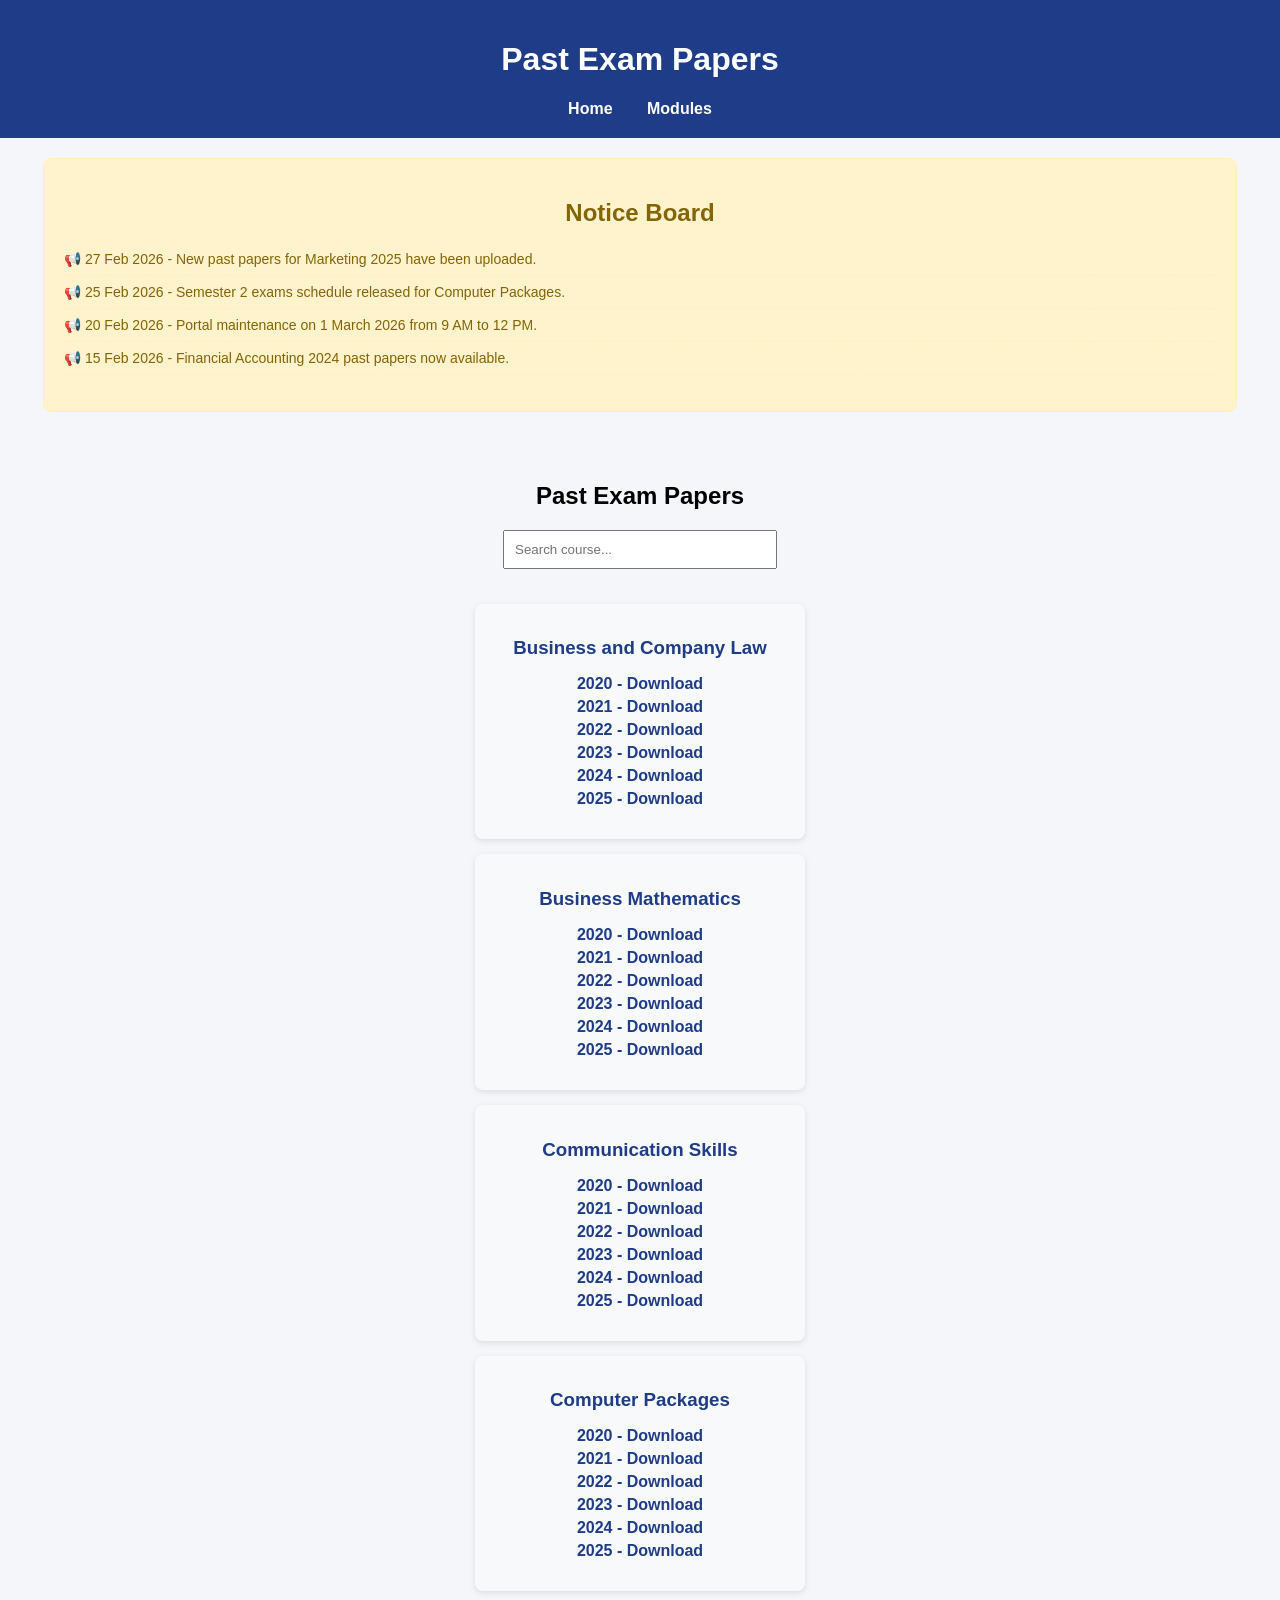
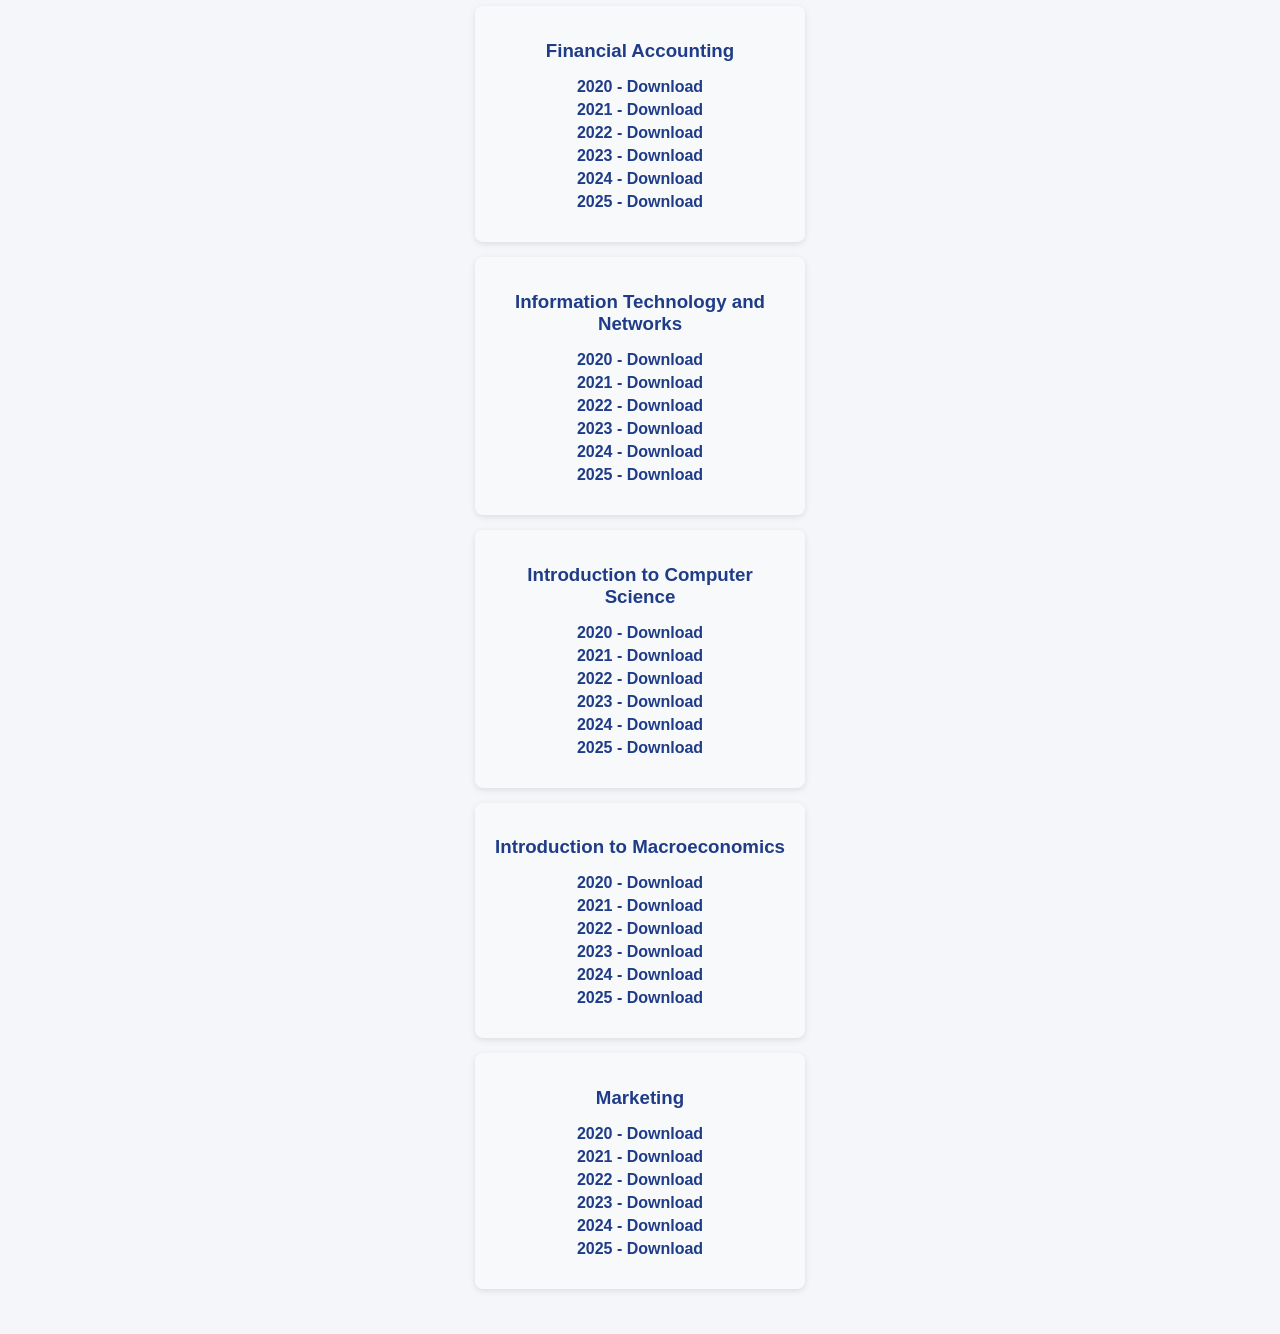
==== pastpapers.html @ 8b6c1806 "Add files via upload" ====
<!DOCTYPE html>
<html>
<head>
    <title>Past Papers</title>
    <link rel="stylesheet" href="style.css">
</head>
<body>

<header>
    <h1>Past Exam Papers</h1>
    <nav>
        <a href="index.html">Home</a>
        <a href="modules.html">Modules</a>
    </nav>
</header>
<!-- Notice Board -->
<section class="notice-board">
    <h2>Notice Board</h2>
    <ul>
        <li>📢 27 Feb 2026 - New past papers for Marketing 2025 have been uploaded.</li>
        <li>📢 25 Feb 2026 - Semester 2 exams schedule released for Computer Packages.</li>
        <li>📢 20 Feb 2026 - Portal maintenance on 1 March 2026 from 9 AM to 12 PM.</li>
        <li>📢 15 Feb 2026 - Financial Accounting 2024 past papers now available.</li>
    </ul>
</section>
<section class="content">

    <h2>Past Exam Papers</h2>

    <input type="text" id="searchInput" placeholder="Search course..." onkeyup="searchPapers()">
<!-- Business and Company Law -->
<div class="card paper">
    <h3>Business and Company Law</h3>
    <ul>
        <li><a href="papers/business_law_2020.pdf" target="_blank">2020 - Download</a></li>
        <li><a href="papers/business_law_2021.pdf" target="_blank">2021 - Download</a></li>
        <li><a href="papers/business_law_2022.pdf" target="_blank">2022 - Download</a></li>
        <li><a href="papers/business_law_2023.pdf" target="_blank">2023 - Download</a></li>
        <li><a href="papers/business_law_2024.pdf" target="_blank">2024 - Download</a></li>
        <li><a href="papers/business_law_2025.pdf" target="_blank">2025 - Download</a></li>
    </ul>
</div>

<!-- Business Mathematics -->
<div class="card paper">
    <h3>Business Mathematics</h3>
    <ul>
        <li><a href="papers/business_math_2020.pdf" target="_blank">2020 - Download</a></li>
        <li><a href="papers/business_math_2021.pdf" target="_blank">2021 - Download</a></li>
        <li><a href="papers/business_math_2022.pdf" target="_blank">2022 - Download</a></li>
        <li><a href="papers/business_math_2023.pdf" target="_blank">2023 - Download</a></li>
        <li><a href="papers/business_math_2024.pdf" target="_blank">2024 - Download</a></li>
        <li><a href="papers/business_math_2025.pdf" target="_blank">2025 - Download</a></li>
    </ul>
</div>

<!-- Communication Skills -->
<div class="card paper">
    <h3>Communication Skills</h3>
    <ul>
        <li><a href="papers/communication_2020.pdf" target="_blank">2020 - Download</a></li>
        <li><a href="papers/communication_2021.pdf" target="_blank">2021 - Download</a></li>
        <li><a href="papers/communication_2022.pdf" target="_blank">2022 - Download</a></li>
        <li><a href="papers/communication_2023.pdf" target="_blank">2023 - Download</a></li>
        <li><a href="papers/communication_2024.pdf" target="_blank">2024 - Download</a></li>
        <li><a href="papers/communication_2025.pdf" target="_blank">2025 - Download</a></li>
    </ul>
</div>

<!-- Computer Packages -->
<div class="card paper">
    <h3>Computer Packages</h3>
    <ul>
        <li><a href="papers/computer_packages_2020.pdf" target="_blank">2020 - Download</a></li>
        <li><a href="papers/computer_packages_2021.pdf" target="_blank">2021 - Download</a></li>
        <li><a href="papers/computer_packages_2022.pdf" target="_blank">2022 - Download</a></li>
        <li><a href="papers/computer_packages_2023.pdf" target="_blank">2023 - Download</a></li>
        <li><a href="papers/computer_packages_2024.pdf" target="_blank">2024 - Download</a></li>
        <li><a href="papers/computer_packages_2025.pdf" target="_blank">2025 - Download</a></li>
    </ul>
</div>

<!-- Financial Accounting -->
<div class="card paper">
    <h3>Financial Accounting</h3>
    <ul>
        <li><a href="papers/financial_accounting_2020.pdf" target="_blank">2020 - Download</a></li>
        <li><a href="papers/financial_accounting_2021.pdf" target="_blank">2021 - Download</a></li>
        <li><a href="papers/financial_accounting_2022.pdf" target="_blank">2022 - Download</a></li>
        <li><a href="papers/financial_accounting_2023.pdf" target="_blank">2023 - Download</a></li>
        <li><a href="papers/financial_accounting_2024.pdf" target="_blank">2024 - Download</a></li>
        <li><a href="papers/financial_accounting_2025.pdf" target="_blank">2025 - Download</a></li>
    </ul>
</div>

<!-- Information Technology and Networks -->
<div class="card paper">
    <h3>Information Technology and Networks</h3>
    <ul>
        <li><a href="papers/it_networks_2020.pdf" target="_blank">2020 - Download</a></li>
        <li><a href="papers/it_networks_2021.pdf" target="_blank">2021 - Download</a></li>
        <li><a href="papers/it_networks_2022.pdf" target="_blank">2022 - Download</a></li>
        <li><a href="papers/it_networks_2023.pdf" target="_blank">2023 - Download</a></li>
        <li><a href="papers/it_networks_2024.pdf" target="_blank">2024 - Download</a></li>
        <li><a href="papers/it_networks_2025.pdf" target="_blank">2025 - Download</a></li>
    </ul>
</div>

<!-- Introduction to Computer Science -->
<div class="card paper">
    <h3>Introduction to Computer Science</h3>
    <ul>
        <li><a href="papers/ics_2020.pdf" target="_blank">2020 - Download</a></li>
        <li><a href="papers/ics_2021.pdf" target="_blank">2021 - Download</a></li>
        <li><a href="papers/ics_2022.pdf" target="_blank">2022 - Download</a></li>
        <li><a href="papers/ics_2023.pdf" target="_blank">2023 - Download</a></li>
        <li><a href="papers/ics_2024.pdf" target="_blank">2024 - Download</a></li>
        <li><a href="papers/ics_2025.pdf" target="_blank">2025 - Download</a></li>
    </ul>
</div>

<!-- Introduction to Macroeconomics -->
<div class="card paper">
    <h3>Introduction to Macroeconomics</h3>
    <ul>
        <li><a href="papers/macro_2020.pdf" target="_blank">2020 - Download</a></li>
        <li><a href="papers/macro_2021.pdf" target="_blank">2021 - Download</a></li>
        <li><a href="papers/macro_2022.pdf" target="_blank">2022 - Download</a></li>
        <li><a href="papers/macro_2023.pdf" target="_blank">2023 - Download</a></li>
        <li><a href="papers/macro_2024.pdf" target="_blank">2024 - Download</a></li>
        <li><a href="papers/macro_2025.pdf" target="_blank">2025 - Download</a></li>
    </ul>
</div>

<!-- Marketing -->
<div class="card paper">
    <h3>Marketing</h3>
    <ul>
        <li><a href="papers/marketing_2020.pdf" target="_blank">2020 - Download</a></li>
        <li><a href="papers/marketing_2021.pdf" target="_blank">2021 - Download</a></li>
        <li><a href="papers/marketing_2022.pdf" target="_blank">2022 - Download</a></li>
        <li><a href="papers/marketing_2023.pdf" target="_blank">2023 - Download</a></li>
        <li><a href="papers/marketing_2024.pdf" target="_blank">2024 - Download</a></li>
        <li><a href="papers/marketing_2025.pdf" target="_blank">2025 - Download</a></li>
    </ul>
</div>
<script src="script.js"></script>

</body>
</html>
---- style.css ----
body {
    margin: 0;
    font-family: Arial, sans-serif;
    background: #f4f6f9;
}

/* Header */
header {
    background: #1f3c88;
    color: white;
    text-align: center;
    padding: 20px;
}

nav a {
    color: white;
    margin: 0 15px;
    text-decoration: none;
    font-weight: bold;
}

nav a:hover {
    text-decoration: underline;
}

/* Hero Section */
.hero {
    text-align: center;
    padding: 60px 20px;
    background: white;
}

.btn {
    display: inline-block;
    padding: 10px 20px;
    background: #1f3c88;
    color: white;
    text-decoration: none;
    border-radius: 5px;
    margin-top: 10px;
}

.btn:hover {
    background: #162f6b;
}

/* Content Section */
.content {
    padding: 30px;
    text-align: center;
}

.card {
    background: white;
    padding: 20px;
    margin: 15px auto;
    width: 300px;
    border-radius: 8px;
    box-shadow: 0 3px 8px rgba(0,0,0,0.1);
}

/* Search Bar */
#searchInput {
    padding: 10px;
    width: 250px;
    margin-bottom: 20px;
}

/* Footer */
footer {
    background: #1f3c88;
    color: white;
    text-align: center;
    padding: 15px;
    margin-top: 40px;
}

/* Mobile Responsive */
@media (max-width: 600px) {
    .card {
        width: 90%;
    }
}
/* Grid Layout for Courses */
.papers-grid {
    display: grid;
    grid-template-columns: repeat(auto-fit, minmax(280px, 1fr));
    gap: 20px;
    margin-top: 20px;
/* True grid layout */
.papers-grid {
    display: grid;
    grid-template-columns: repeat(auto-fit, minmax(250px, 1fr));
    gap: 20px;          /* space between cards */
    margin-top: 20px;
}

.card.paper {
    background-color: #f8f9fa;
    padding: 15px;
    border-radius: 8px;
    box-shadow: 0 2px 6px rgba(0,0,0,0.1);
}

.card.paper h3 {
    margin-bottom: 10px;
    color: #1f3c88;
}

.card.paper ul {
    list-style: none;
    padding-left: 0;
}

.card.paper ul li {
    margin: 5px 0;
}

.card.paper ul li a {
    text-decoration: none;
    color: #1f3c88;
    font-weight: bold;
}

.card.paper ul li a:hover {
    text-decoration: underline;
}
}
/* Individual course cards */
.card.paper {
    background-color: #f8f9fa;
    padding: 15px;
    border-radius: 8px;
    box-shadow: 0 2px 6px rgba(0,0,0,0.1);
}

.card.paper h3 {
    margin-bottom: 10px;
    color: #1f3c88;
}

.card.paper ul {
    list-style: none;
    padding-left: 0;
}

.card.paper ul li {
    margin: 5px 0;
}

.card.paper ul li a {
    text-decoration: none;
    color: #1f3c88;
    font-weight: bold;
}

.card.paper ul li a:hover {
    text-decoration: underline;
}

/* Dropdown */
select {
    padding: 10px;
    margin: 10px;
}

/* Improve Search */
#searchInput {
    padding: 10px;
    width: 250px;
}
.card ul {
    list-style: none;
    padding-left: 0;
}

.card ul li {
    margin: 5px 0;
}

.card ul li a {
    text-decoration: none;
    color: #1f3c88;
    font-weight: bold;
}

.card ul li a:hover {
    text-decoration: underline;
}
/* Notice Board */
.notice-board {
    background: #fff3cd;
    border: 1px solid #ffeeba;
    padding: 20px;
    margin: 20px auto;
    width: 90%;
    border-radius: 8px;
}

.notice-board h2 {
    color: #856404;
    text-align: center;
    margin-bottom: 15px;
}

.notice-board ul {
    list-style: none;
    padding-left: 0;
}

.notice-board ul li {
    padding: 8px 0;
    border-bottom: 1px dashed #ffeeba;
    font-size: 14px;
    color: #856404;
}
/* Individual course cards */
.card.paper {
    background-color: #f8f9fa;
    padding: 15px;
    border-radius: 8px;
    box-shadow: 0 2px 6px rgba(0,0,0,0.1);
}

.card.paper h3 {
    margin-bottom: 10px;
    color: #1f3c88;
}

.card.paper ul {
    list-style: none;
    padding-left: 0;
}

.card.paper ul li {
    margin: 5px 0;
}

.card.paper ul li a {
    text-decoration: none;
    color: #1f3c88;
    font-weight: bold;
}

.card.paper ul li a:hover {
    text-decoration: underline;
}
body {
    opacity: 0;
    animation: fadeInBody 0.8s forwards;
}

@keyframes fadeInBody {
    to { opacity: 1; }
}
/* Notice Board animation */
.notice-board ul li {
    opacity: 0;
    transform: translateY(20px);
    animation: fadeInUp 0.5s forwards;
}

@keyframes fadeInUp {
    to {
        opacity: 1;
        transform: translateY(0);
    }
}
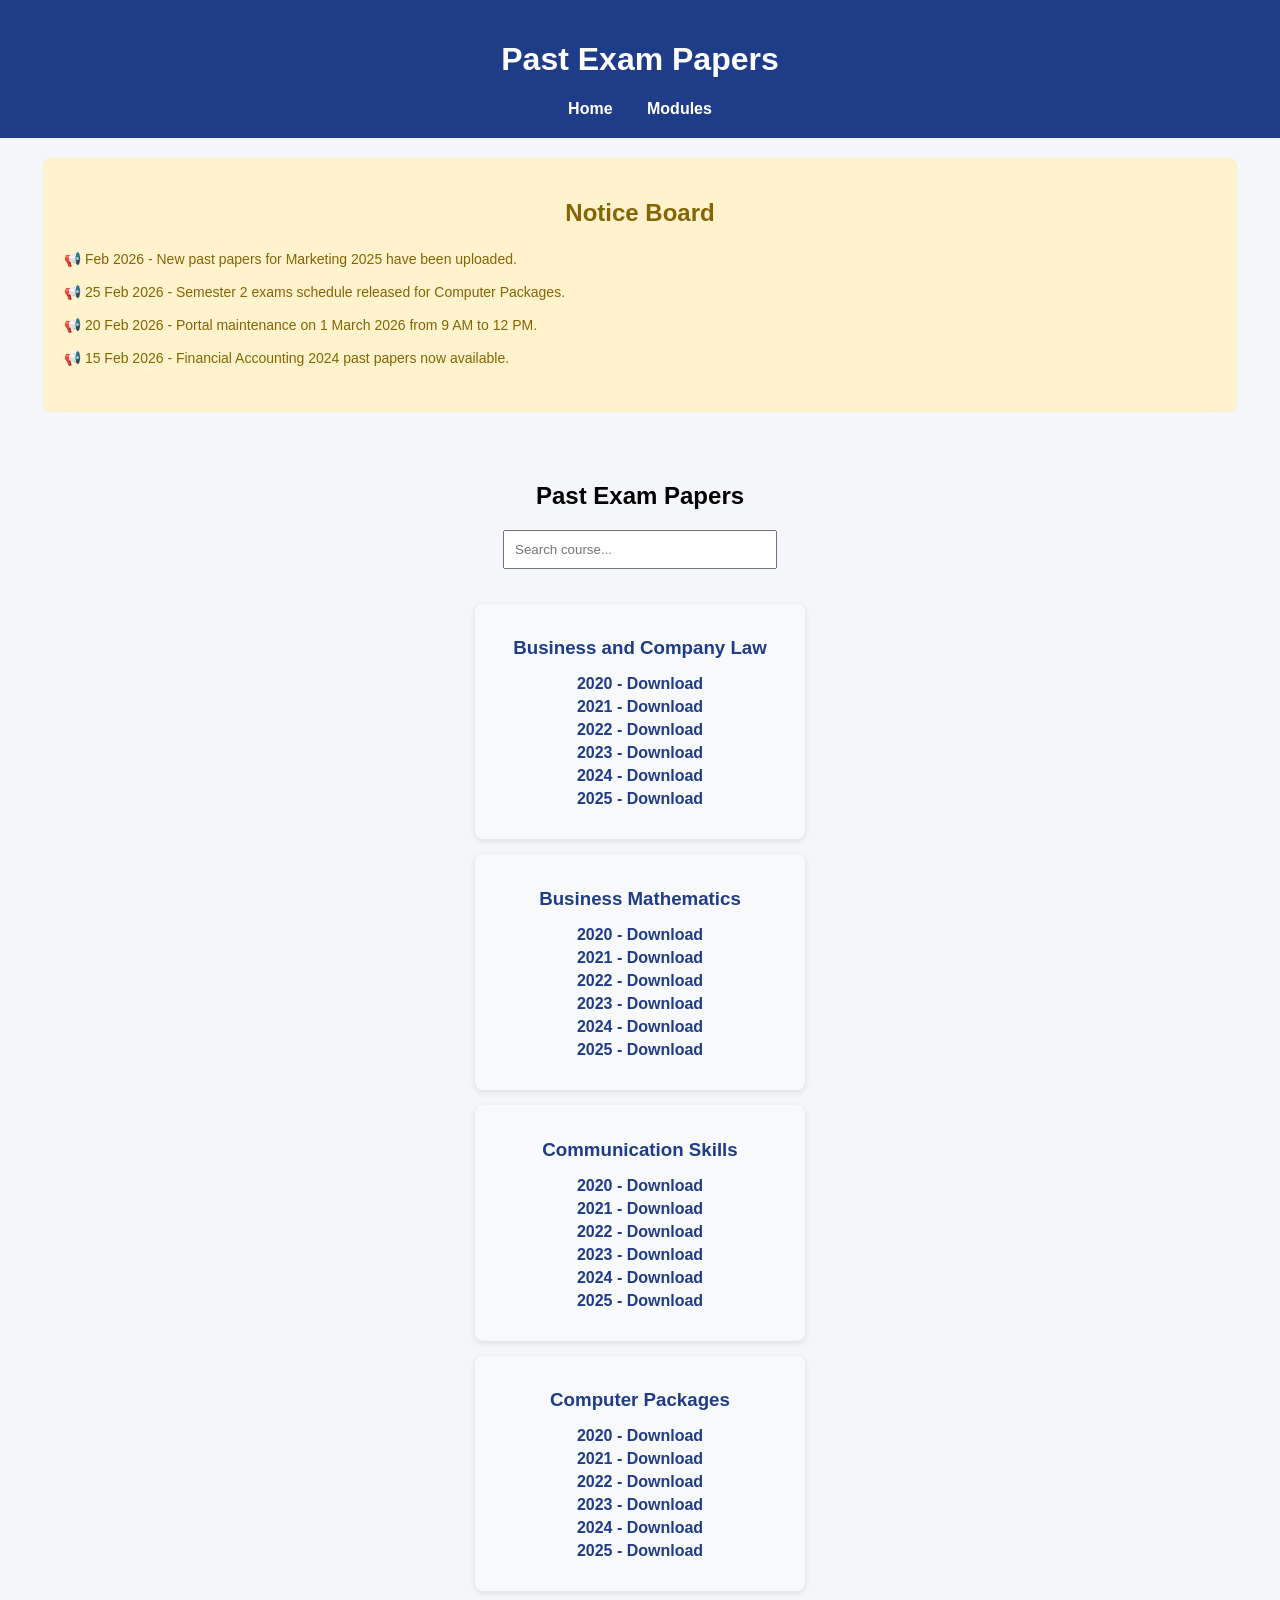
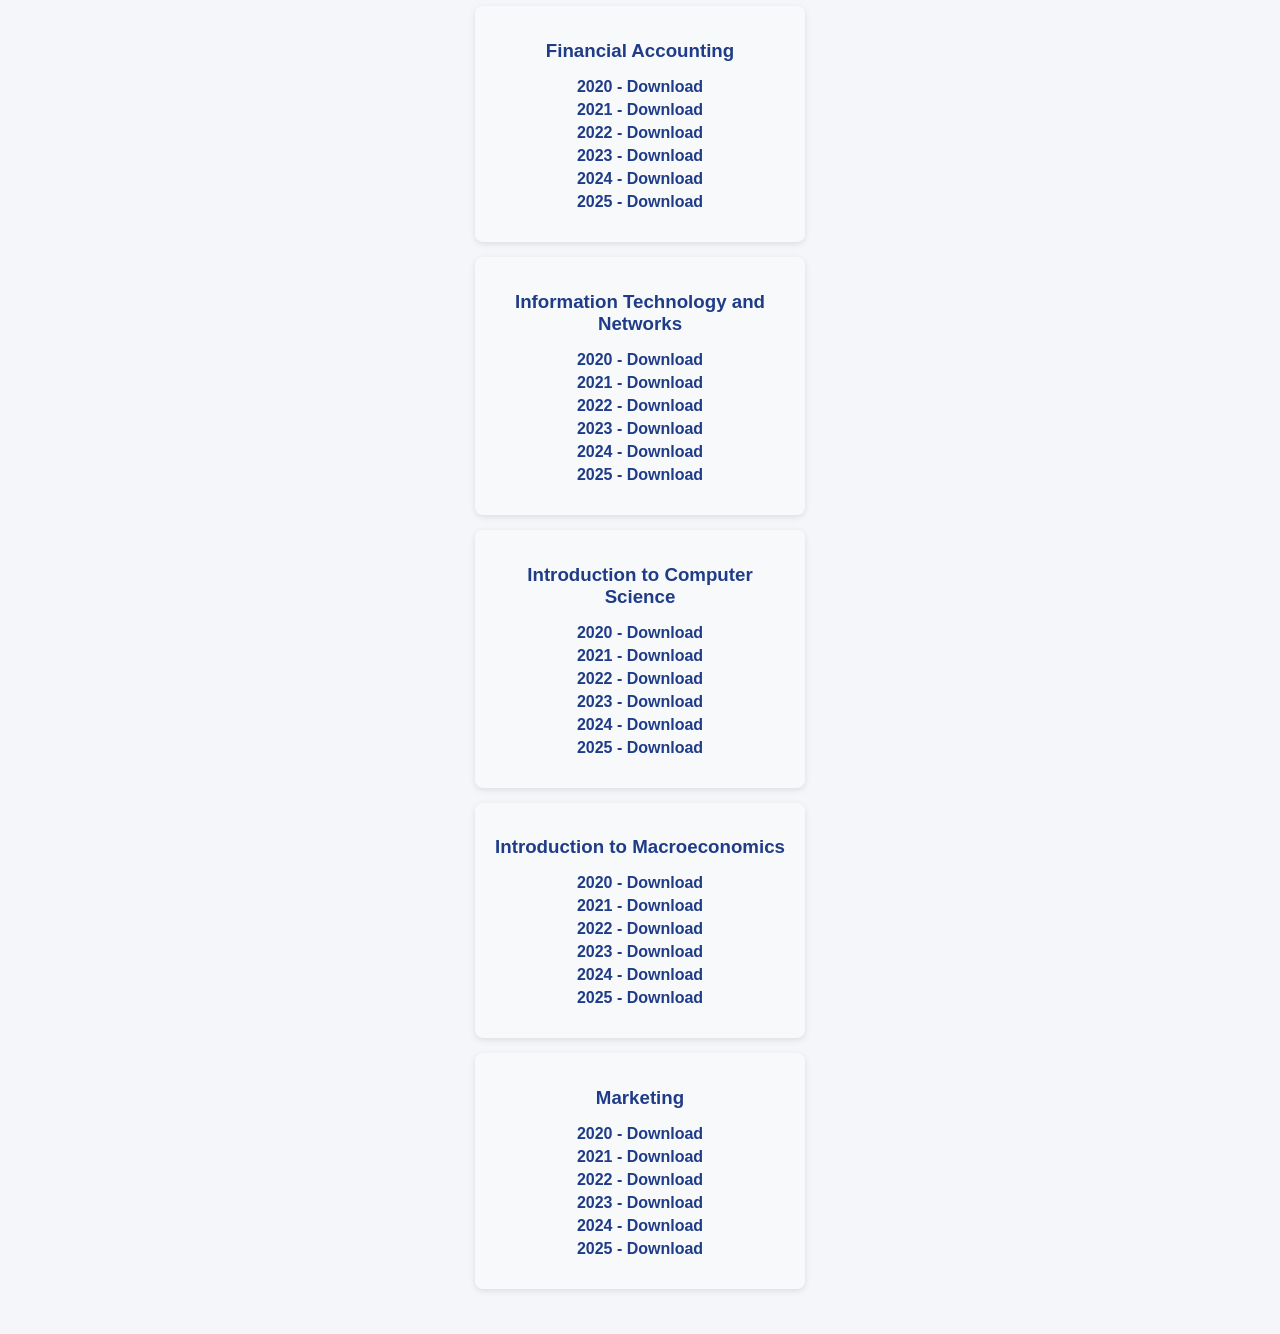
==== commit 780b17f1: "Update pastpapers.html" ====
--- a/pastpapers.html
+++ b/pastpapers.html
@@ -17,7 +17,7 @@
 <section class="notice-board">
     <h2>Notice Board</h2>
     <ul>
-        <li>📢 27 Feb 2026 - New past papers for Marketing 2025 have been uploaded.</li>
+        <li>📢  Feb 2026 - New past papers for Marketing 2025 have been uploaded.</li>
         <li>📢 25 Feb 2026 - Semester 2 exams schedule released for Computer Packages.</li>
         <li>📢 20 Feb 2026 - Portal maintenance on 1 March 2026 from 9 AM to 12 PM.</li>
         <li>📢 15 Feb 2026 - Financial Accounting 2024 past papers now available.</li>
@@ -147,4 +147,5 @@
 <script src="script.js"></script>
 
 </body>
-</html>+
+</html>
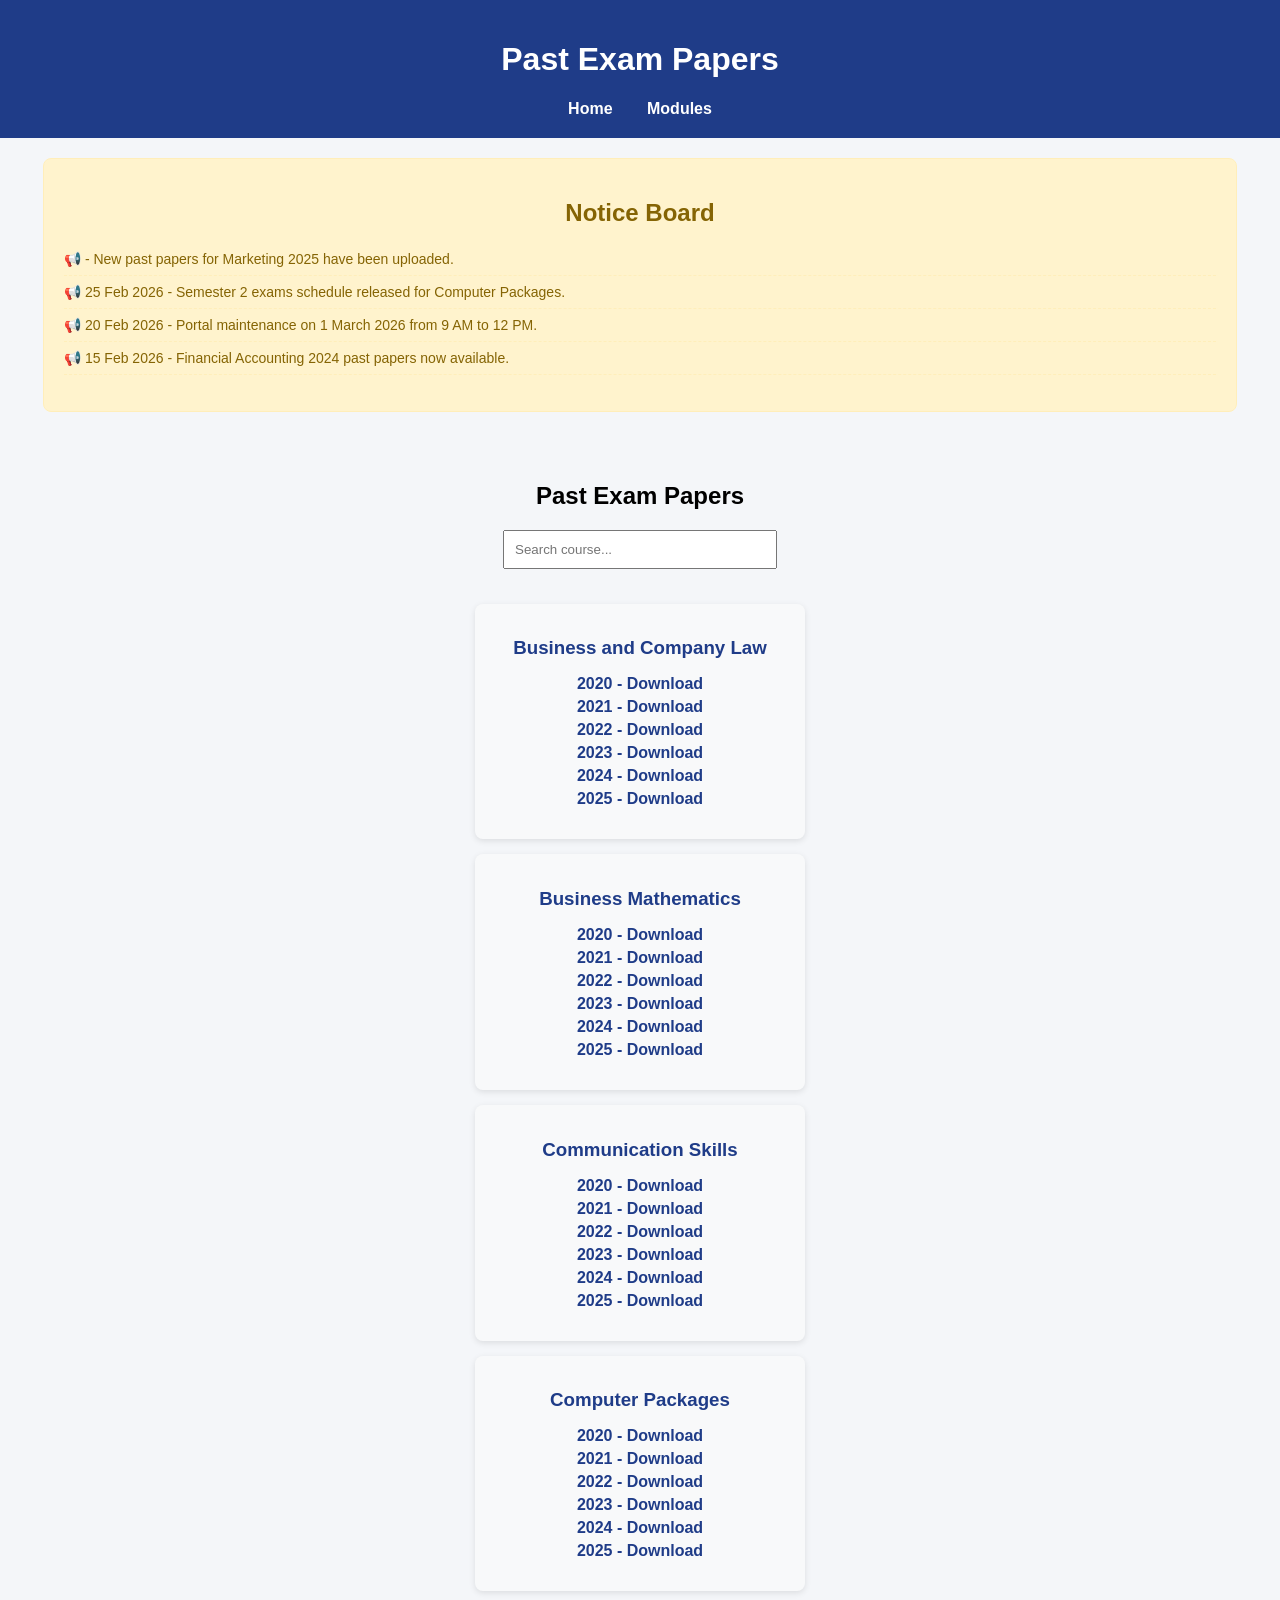
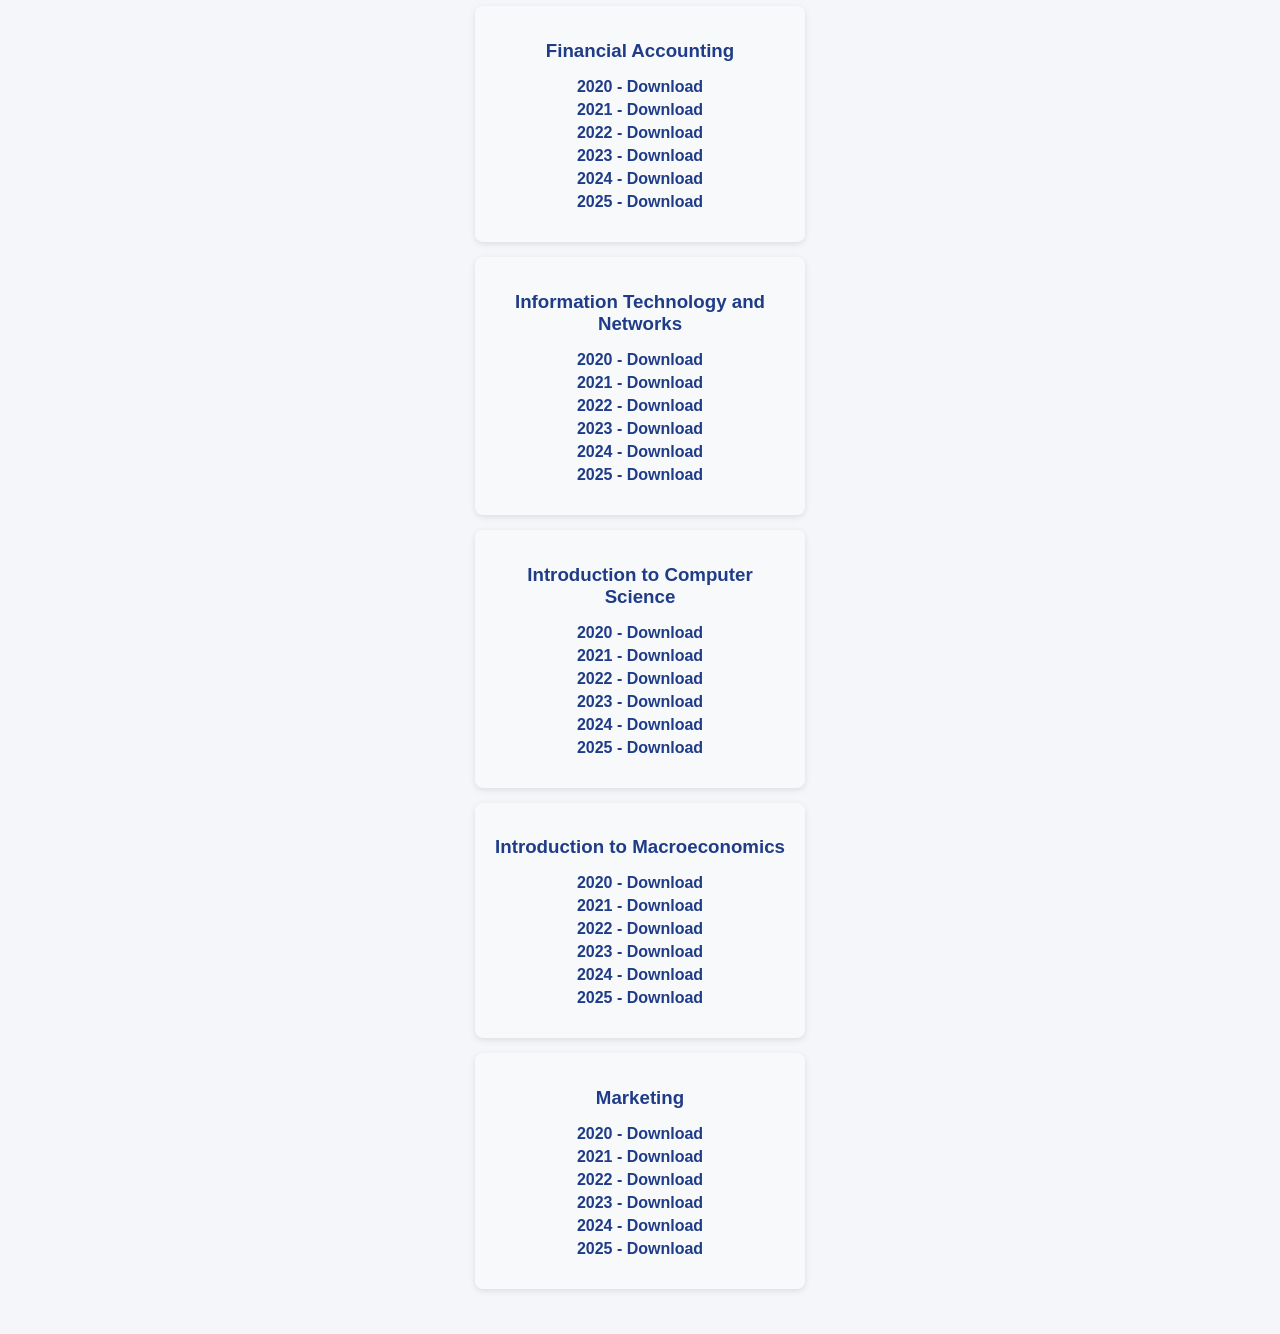
==== commit 7b03b131: "Update pastpapers.html" ====
--- a/pastpapers.html
+++ b/pastpapers.html
@@ -17,7 +17,7 @@
 <section class="notice-board">
     <h2>Notice Board</h2>
     <ul>
-        <li>📢  Feb 2026 - New past papers for Marketing 2025 have been uploaded.</li>
+        <li>📢  - New past papers for Marketing 2025 have been uploaded.</li>
         <li>📢 25 Feb 2026 - Semester 2 exams schedule released for Computer Packages.</li>
         <li>📢 20 Feb 2026 - Portal maintenance on 1 March 2026 from 9 AM to 12 PM.</li>
         <li>📢 15 Feb 2026 - Financial Accounting 2024 past papers now available.</li>
@@ -149,3 +149,4 @@
 </body>
 
 </html>
+
